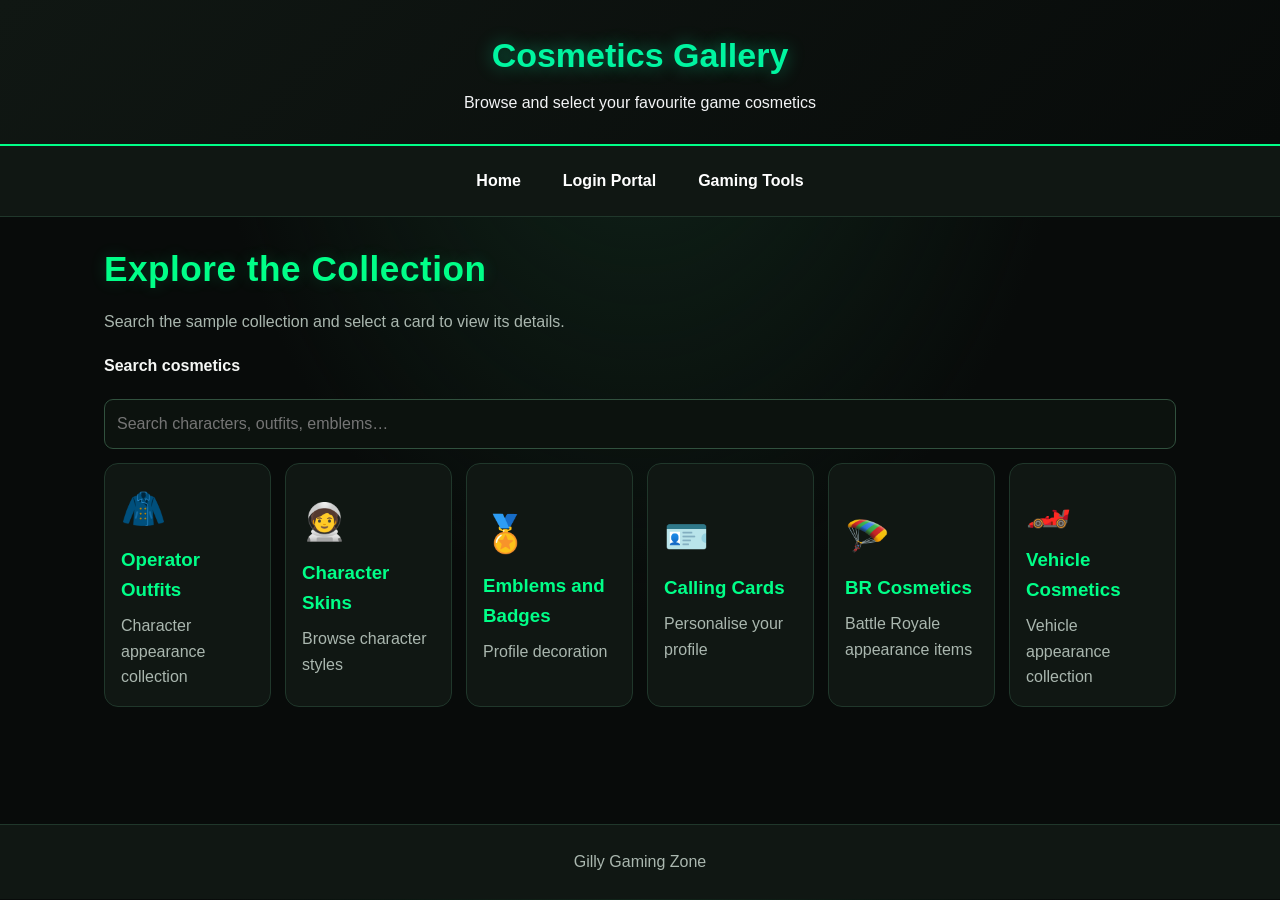
==== cosmetics.html @ faecf57c "Add gaming portal pages" ====
<!DOCTYPE html>
<html lang="en">
<head>
  <meta charset="UTF-8">
  <meta name="viewport" content="width=device-width, initial-scale=1">
  <meta name="theme-color" content="#080b0a">
  <meta name="description" content="Explore a searchable gallery of gaming cosmetics in Gilly Gaming Zone.">
  <title>Cosmetics Gallery | Gilly Gaming Zone</title>
  <link rel="stylesheet" href="style.css">
  <style>
    .gallery-wrap { width: min(100% - 28px, 1100px); margin: 30px auto; }
    .gallery-search { width: 100%; margin: 14px 0; }
    .cosmetic-grid { display: grid; grid-template-columns: repeat(auto-fit, minmax(145px, 1fr)); gap: 14px; }
    .cosmetic-card { background: #101713; border: 1px solid #20372b; border-radius: 14px; padding: 16px; text-align: left; color: #f5f7f5; }
    .cosmetic-card[aria-pressed="true"] { border: 2px solid #00ff88; background: #12251a; }
    .cosmetic-card h3 { color: #00ff88; margin: 8px 0; }
    .cosmetic-icon { font-size: 36px; }
    .cosmetic-details { margin-top: 18px; padding: 18px; border: 1px solid #00ff88; border-radius: 14px; background: #101713; }
    .muted { color: #aab7af; }
  </style>
</head>
<body>
  <header class="site-header">
    <h1>Cosmetics Gallery</h1>
    <p>Browse and select your favourite game cosmetics</p>
  </header>

  <nav>
    <a href="index.html">Home</a>
    <a href="login.html">Login Portal</a>
    <a href="tools.html">Gaming Tools</a>
  </nav>

  <main class="gallery-wrap">
    <section>
      <h2>Explore the Collection</h2>
      <p class="muted">Search the sample collection and select a card to view its details.</p>
      <label for="cosmeticSearch">Search cosmetics</label>
      <input id="cosmeticSearch" class="gallery-search" type="search" placeholder="Search characters, outfits, emblems…">

      <div id="cosmeticGrid" class="cosmetic-grid">
        <button class="cosmetic-card" data-name="operator outfits characters" data-title="Operator Outfits" aria-pressed="false">
          <span class="cosmetic-icon" aria-hidden="true">🧥</span>
          <h3>Operator Outfits</h3>
          <p class="muted">Character appearance collection</p>
        </button>
        <button class="cosmetic-card" data-name="character skins heroes" data-title="Character Skins" aria-pressed="false">
          <span class="cosmetic-icon" aria-hidden="true">🧑‍🚀</span>
          <h3>Character Skins</h3>
          <p class="muted">Browse character styles</p>
        </button>
        <button class="cosmetic-card" data-name="emblems badges profile" data-title="Emblems and Badges" aria-pressed="false">
          <span class="cosmetic-icon" aria-hidden="true">🏅</span>
          <h3>Emblems and Badges</h3>
          <p class="muted">Profile decoration</p>
        </button>
        <button class="cosmetic-card" data-name="calling cards profile backgrounds" data-title="Calling Cards" aria-pressed="false">
          <span class="cosmetic-icon" aria-hidden="true">🪪</span>
          <h3>Calling Cards</h3>
          <p class="muted">Personalise your profile</p>
        </button>
        <button class="cosmetic-card" data-name="parachutes wingsuit battle royale" data-title="BR Cosmetics" aria-pressed="false">
          <span class="cosmetic-icon" aria-hidden="true">🪂</span>
          <h3>BR Cosmetics</h3>
          <p class="muted">Battle Royale appearance items</p>
        </button>
        <button class="cosmetic-card" data-name="vehicle skins vehicle appearance" data-title="Vehicle Cosmetics" aria-pressed="false">
          <span class="cosmetic-icon" aria-hidden="true">🏎️</span>
          <h3>Vehicle Cosmetics</h3>
          <p class="muted">Vehicle appearance collection</p>
        </button>
      </div>

      <p id="emptyMessage" class="muted" hidden>No matching cosmetics found.</p>

      <div id="cosmeticDetails" class="cosmetic-details" aria-live="polite" hidden>
        <h2 id="detailTitle"></h2>
        <p id="detailDescription"></p>
      </div>
    </section>
  </main>

  <footer class="site-footer">Gilly Gaming Zone</footer>

  <script>
    const search = document.getElementById("cosmeticSearch");
    const cards = [...document.querySelectorAll(".cosmetic-card")];
    const emptyMessage = document.getElementById("emptyMessage");
    const details = document.getElementById("cosmeticDetails");
    const detailTitle = document.getElementById("detailTitle");
    const detailDescription = document.getElementById("detailDescription");

    search.addEventListener("input", () => {
      const query = search.value.trim().toLowerCase();
      let visible = 0;
      cards.forEach(card => {
        const matches = (card.dataset.name + " " + card.dataset.title).toLowerCase().includes(query);
        card.hidden = !matches;
        if (matches) visible++;
      });
      emptyMessage.hidden = visible > 0;
    });

    cards.forEach(card => {
      card.addEventListener("click", () => {
        cards.forEach(item => item.setAttribute("aria-pressed", "false"));
        card.setAttribute("aria-pressed", "true");
        detailTitle.textContent = card.dataset.title;
        detailDescription.textContent =
          "This is a sample gallery category. Specific item images and verified collection details can be added later.";
        details.hidden = false;
      });
    });
  </script>
</body>
</html>
---- style.css ----
* {
    margin: 0;
    padding: 0;
    box-sizing: border-box;
}

html {
    scroll-behavior: smooth;
}

body {
    background: #080b0a;
    color: #f5f5f5;
    font-family: Arial, sans-serif;
    line-height: 1.6;
}

.site-header {
    background: #101713;
    padding: 25px 12px;
    text-align: center;
    border-bottom: 2px solid #00ff88;
}

.site-header h1 {
    color: #00ff88;
    font-size: clamp(23px, 5vw, 34px);
    text-shadow: 0 0 12px #00ff8866;
}

.site-header p {
    color: #ccc;
    margin-top: 8px;
}

nav {
    display: flex;
    justify-content: center;
    flex-wrap: wrap;
    gap: 22px;
    padding: 14px 8px;
    background: #101713;
    position: sticky;
    top: 0;
    z-index: 10;
}

nav a {
    color: white;
    text-decoration: none;
    font-weight: bold;
}

nav a:hover {
    color: #00ff88;
}

main {
    width: min(100% - 28px, 1000px);
    margin: auto;
}

section {
    margin: 38px 0;
    scroll-margin-top: 75px;
}

section > h2 {
    color: #00ff88;
    font-size: clamp(23px, 5vw, 32px);
    margin-bottom: 20px;
}

.hero {
    position: relative;
    overflow: hidden;
    min-height: 320px;
    display: flex;
    align-items: center;
    border: 1px solid #17623f;
    border-radius: 16px;
    background: #10251a;
}

.hero-image {
    position: absolute;
    inset: 0;
    width: 100%;
    height: 100%;
    object-fit: cover;
    opacity: 0.3;
}

.hero-content {
    position: relative;
    padding: 28px;
    max-width: 650px;
}

.eyebrow {
    color: #00ff88;
    font-weight: bold;
    letter-spacing: 2px;
}

.hero h2 {
    font-size: clamp(30px, 7vw, 48px);
    color: #00ff88;
    line-height: 1.2;
    margin: 12px 0;
}

.hero-content > p:not(.eyebrow) {
    margin-bottom: 22px;
}

.button {
    display: inline-block;
    border: none;
    background: #00ff88;
    color: #07130c;
    padding: 12px 18px;
    margin-top: 12px;
    border-radius: 8px;
    font-weight: bold;
    font-size: 15px;
    text-decoration: none;
    cursor: pointer;
}

.button:hover {
    background: white;
}

.game-grid,
.guide-grid {
    display: grid;
    grid-template-columns: repeat(2, minmax(0, 1fr));
    gap: 18px;
}

.game,
.guide,
.tool-card {
    background: #101713;
    border: 1px solid #254c37;
    border-radius: 14px;
    overflow: hidden;
}

.game img {
    display: block;
    width: 100%;
    height: 160px;
    object-fit: cover;
}

.game-content,
.guide {
    padding: 18px;
}

.game h3,
.guide h3 {
    color: #00ff88;
    margin-bottom: 10px;
}

.game p,
.guide p {
    color: #ddd;
}

.tool-card {
    padding: 22px;
}

.tool-card > p {
    margin-bottom: 14px;
}

label {
    display: block;
    margin-top: 18px;
    margin-bottom: 7px;
    font-weight: bold;
}

select {
    width: 100%;
    padding: 13px;
    border-radius: 8px;
    border: 1px solid #347653;
    background: #080b0a;
    color: white;
    font-size: 16px;
}

.result {
    background: #09140e;
    border-left: 4px solid #00ff88;
    padding: 16px;
    margin-top: 20px;
    border-radius: 6px;
    overflow-wrap: anywhere;
}

.result h3 {
    color: #00ff88;
    margin-bottom: 10px;
}

.result ul {
    padding-left: 20px;
    margin-top: 8px;
}

.result li {
    margin-bottom: 7px;
}

.note {
    color: #aaa;
    font-size: 13px;
    margin-top: 16px;
}

#about {
    background: #101713;
    border-radius: 12px;
    padding: 22px;
}

footer {
    margin-top: 45px;
    padding: 25px 12px;
    text-align: center;
    background: #101713;
    border-top: 2px solid #00ff88;
    color: #bbb;
}

@media (max-width: 520px) {
    .game-grid,
    .guide-grid {
        grid-template-columns: 1fr;
    }

    .hero {
        min-height: 290px;
    }

    .hero-content {
        padding: 20px;
    }

    nav {
        gap: 16px;
    }

    .game img {
        height: 190px;
    }
}

/* Gilly Gaming Zone upgrades */
.main-nav {
    display: flex;
    flex-wrap: wrap;
    justify-content: center;
    align-items: center;
    gap: 12px;
    padding: 16px;
}

.main-nav a {
    text-decoration: none;
}

#userPanel {
    max-width: 600px;
    margin: 16px auto;
}

#userPanel input {
    display: block;
    width: 100%;
    box-sizing: border-box;
    margin: 10px 0;
    padding: 12px;
    border-radius: 8px;
}

.official-links {
    display: flex;
    flex-wrap: wrap;
    gap: 12px;
    margin-top: 16px;
}

.note {
    opacity: 0.8;
    font-size: 0.9rem;
}

body {
    background-image:
        linear-gradient(rgba(5, 10, 12, 0.88), rgba(5, 10, 12, 0.96)),
        url("https://images.unsplash.com/photo-1542751371-adc38448a05e?auto=format&fit=crop&w=1600&q=85");
    background-position: center;
    background-size: cover;
    background-attachment: fixed;
}


/* Mobile layout fixes */
.main-nav {
    display: flex;
    flex-direction: row;
    flex-wrap: wrap;
    align-items: center;
    justify-content: center;
    gap: 8px;
    padding: 12px;
}

.main-nav a {
    display: inline-block;
    padding: 8px;
    font-size: 14px;
    white-space: nowrap;
}

.main-nav .button {
    width: auto;
    min-width: 0;
    padding: 10px 14px;
    font-size: 14px;
}

.hero {
    display: flex;
    flex-direction: column;
    align-items: stretch;
    gap: 20px;
    padding: 20px;
}

.hero-content {
    width: 100%;
    min-width: 0;
    box-sizing: border-box;
}

.hero h2 {
    font-size: clamp(1.8rem, 8vw, 3rem);
    overflow-wrap: anywhere;
}

#userPanel {
    width: calc(100% - 32px);
    max-width: 480px;
    margin: 16px auto;
    box-sizing: border-box;
}

#userPanel .button {
    width: auto;
}


/* Premium black gradient header */
.site-header {
    background: linear-gradient(
        110deg,
        #030406 0%,
        #101020 42%,
        #001f19 72%,
        #030406 100%
    );
    border-bottom: 3px solid #00f5a0;
    text-align: center;
    padding: 28px 16px;
}

.site-header h1 {
    color: #00f5a0;
    text-shadow: 0 0 18px rgba(0, 245, 160, 0.45);
    overflow-wrap: anywhere;
}

.site-header p {
    color: #f3f4f6;
}

.main-nav {
    background: linear-gradient(90deg, #050608, #171126, #061a18, #050608);
    border-bottom: 1px solid #00f5a0;
}

@media (max-width: 480px) {
    .site-header {
        padding: 20px 12px;
    }

    .site-header h1 {
        font-size: 1.65rem;
    }

    .main-nav {
        gap: 4px;
        padding: 10px 6px;
    }

    .main-nav a {
        font-size: 12px;
        padding: 6px;
    }
}


/* Fix mobile account form touch interaction */
#userPanel {
  position: relative;
  z-index: 20;
  pointer-events: auto;
}

#authForms,
#authForms label,
#authForms input,
#signedInPanel,
#signedInPanel button {
  position: relative;
  z-index: 21;
  pointer-events: auto;
}

#authForms input {
  display: block;
  width: 100%;
  min-height: 48px;
  touch-action: manipulation;
  user-select: text;
  -webkit-user-select: text;
}

/* Gilly Gaming Zone: cinematic neon theme */
body {
  background: #050806;
  color: #f4fff8;
}

.main-nav {
  position: absolute;
  top: 12px;
  left: 12px;
  right: 12px;
  z-index: 30;
  display: flex;
  flex-wrap: wrap;
  align-items: center;
  justify-content: center;
  gap: 10px;
  padding: 12px;
  background: rgba(4, 10, 7, 0.94);
  border: 1px solid #00ff88;
  border-radius: 14px;
  box-shadow: 0 0 18px rgba(0, 255, 136, 0.12);
}

.main-nav a {
  color: #e8fff1;
  text-decoration: none;
  font-size: 0.88rem;
  font-weight: 700;
}

.main-nav a:hover,
.main-nav a:focus-visible {
  color: #00ff88;
}

.main-nav #addUserBtn {
  background: #00ff88;
  color: #04140b;
  border: 1px solid #00ff88;
  border-radius: 10px;
  padding: 10px 16px;
  font-weight: 800;
}

.hero {
  position: relative;
  isolation: isolate;
  min-height: 76vh;
  padding: 90px 0 30px;
  overflow: hidden;
  background:
    radial-gradient(ellipse at 75% 35%, #123b29 0%, transparent 50%),
    linear-gradient(145deg, #050806, #0b1911 65%, #020403);
  border: 1px solid #00ff88;
  border-radius: 0 0 22px 22px;
}

.hero-image {
  z-index: -1;
  opacity: 0.38;
  object-position: center;
  filter: contrast(1.15) saturate(1.15);
}

.hero-content {
  position: relative;
  z-index: 2;
  width: 100%;
  max-width: 760px;
  padding: 28px 22px;
  margin: 0 auto;
}

.hero h2 {
  max-width: 650px;
  font-size: clamp(2.5rem, 10vw, 4.8rem);
  line-height: 1.02;
  letter-spacing: -1.5px;
  color: #f4fff8;
  text-shadow: 0 0 22px rgba(0, 255, 136, 0.22);
}

.hero .eyebrow {
  color: #00ff88;
  font-size: 0.8rem;
  letter-spacing: 2px;
}

.button {
  border-radius: 10px;
  font-weight: 800;
  transition: transform 0.18s ease, box-shadow 0.18s ease;
}

.button:active {
  transform: scale(0.98);
}

section[id] {
  scroll-margin-top: 20px;
}

#games,
#codm,
#loadouts,
#about,
#links {
  padding: 28px 16px;
}

.game,
.tool-card,
.result {
  background: linear-gradient(145deg, #101a14, #080c09);
  border: 1px solid #24553a;
  border-radius: 16px;
  box-shadow: 0 8px 24px rgba(0, 0, 0, 0.22);
}

section h2 {
  color: #00ff88;
  font-size: clamp(1.5rem, 6vw, 2.2rem);
  line-height: 1.15;
}

#userPanel {
  width: calc(100% - 24px);
  max-width: 600px;
  margin: 16px auto;
  border-color: #00ff88;
  background: rgba(5, 12, 8, 0.97);
}

@media (max-width: 600px) {
  .main-nav {
    gap: 8px;
    padding: 10px 8px;
  }

  .main-nav a {
    font-size: 0.78rem;
  }

  .hero {
    min-height: 72vh;
  }

  .hero-content {
    padding: 30px 18px;
  }

  .hero h2 {
    font-size: clamp(2.35rem, 11vw, 3.5rem);
  }

  .game img {
    width: 100%;
    object-fit: cover;
  }
}
/* Mobile navigation and hero refinement */
@media (max-width: 600px) {
  .main-nav {
    position: relative;
    top: auto;
    left: auto;
    right: auto;
    margin: 12px;
    width: auto;
    display: flex;
    flex-direction: row;
    flex-wrap: wrap;
    justify-content: center;
    gap: 12px 16px;
    padding: 14px 10px;
  }

  .hero {
    padding-top: 18px;
    min-height: auto;
  }

  .hero-content {
    padding: 24px 18px 32px;
  }

  .hero-image {
    max-height: 260px;
    object-fit: cover;
  }

  .game img {
    max-height: 230px;
    object-fit: cover;
  }
}

/* Final mobile navigation fix */
@media (max-width: 600px) {
  .main-nav {
    position: relative;
    top: auto;
    left: auto;
    right: auto;
    width: auto;
    margin: 10px;
    padding: 10px 8px;
    display: flex;
    flex-flow: row wrap;
    align-items: center;
    justify-content: center;
    gap: 8px 14px;
    border-radius: 12px;
  }

  .main-nav a {
    display: inline-block;
    padding: 5px 0;
    font-size: 0.82rem;
    line-height: 1.2;
    white-space: nowrap;
  }

  .main-nav #addUserBtn {
    min-height: 40px;
    padding: 8px 12px;
    font-size: 0.88rem;
    white-space: nowrap;
  }

  .hero {
    padding-top: 12px;
  }
}
@media (max-width: 600px) {
  .main-nav {
    gap: 8px 12px;
    padding: 10px 8px;
    margin: 8px;
  }

  .main-nav a {
    font-size: 0.78rem;
  }

  .main-nav #addUserBtn {
    min-height: 36px;
    padding: 7px 10px;
  }

  .hero-content {
    padding-top: 18px;
  }
}

/* Predictable two-row mobile navigation */
@media (max-width: 600px) {
  .main-nav {
    display: grid;
    grid-template-columns: repeat(4, minmax(0, 1fr));
    align-items: center;
    justify-items: center;
    gap: 10px 4px;
    padding: 12px 6px;
  }

  .main-nav a {
    font-size: clamp(0.68rem, 2.7vw, 0.82rem);
    text-align: center;
    white-space: nowrap;
  }

  .main-nav a[href="#links"] {
    grid-column: 1 / span 2;
  }

  .main-nav #addUserBtn {
    grid-column: 3 / span 2;
    justify-self: center;
    min-height: 38px;
    padding: 8px 12px;
  }
}

/* Reduce excess space above the hero panel on mobile */
@media (max-width: 600px) {
  .hero {
    margin-top: 0;
  }

  .hero-content {
    padding-top: 16px;
  }
}

/* CODM sensitivity calculator — mobile UI */
#codm .tool-card {
  width: 100%;
  max-width: 720px;
  margin: 18px auto;
  padding: 22px 18px;
  background: linear-gradient(145deg, #101b14, #070b08);
  border: 1px solid #00ff88;
  border-radius: 18px;
  box-shadow: 0 0 22px rgba(0, 255, 136, 0.08);
}

#codm .tool-card > p:first-child {
  color: #d9e9df;
  line-height: 1.65;
}

#codm label {
  display: block;
  margin: 20px 0 8px;
  color: #00ff88;
  font-weight: 800;
}

#codm select {
  display: block;
  width: 100%;
  min-height: 50px;
  padding: 12px;
  color: #f4fff8;
  background: #0a110d;
  border: 1px solid #367d54;
  border-radius: 10px;
  font-size: 1rem;
}

#codm select:focus-visible {
  outline: 2px solid #00ff88;
  outline-offset: 2px;
}

#codm #calculateBtn {
  display: block;
  width: 100%;
  min-height: 52px;
  margin-top: 24px;
  background: #00ff88;
  color: #04140b;
  border: 0;
  border-radius: 10px;
  font-size: 1rem;
  font-weight: 900;
}

#codm #sensitivityResult {
  margin-top: 20px;
  padding: 18px;
  color: #effff4;
  background: #060a07;
  border: 1px solid #24553a;
  border-radius: 12px;
  overflow-wrap: anywhere;
}

#codm #sensitivityResult h3 {
  color: #00ff88;
  margin-top: 0;
}

#codm #sensitivityResult ul {
  padding-left: 22px;
  line-height: 1.9;
}

#codm .note {
  color: #b8cabe;
  font-size: 0.9rem;
  line-height: 1.6;
}

@media (max-width: 600px) {
  #codm .tool-card {
    padding: 18px 14px;
  }

  #codm label {
    margin-top: 17px;
  }
}

/* Compact CODM sensitivity results on mobile */
#codm #sensitivityResult {
  padding: 16px;
  margin-top: 16px;
}

#codm #sensitivityResult h3 {
  font-size: 1.35rem;
  line-height: 1.3;
  margin-bottom: 12px;
}

#codm #sensitivityResult p {
  margin: 10px 0;
  line-height: 1.5;
}

#codm #sensitivityResult ul {
  padding-left: 24px;
  margin: 12px 0;
}

#codm #sensitivityResult li {
  margin: 8px 0;
  overflow-wrap: anywhere;
}

#codm .note {
  font-size: 0.85rem;
  line-height: 1.5;
}

@media (max-width: 600px) {
  #codm #sensitivityResult {
    padding: 14px;
  }

  #codm #sensitivityResult h3 {
    font-size: 1.2rem;
  }
}

/* ===== GILLY GAMING ZONE: PORTAL REDESIGN ===== */

:root {
  --gaming-bg: #080b0a;
  --gaming-panel: #101713;
  --gaming-green: #00ff88;
  --gaming-border: #20372b;
  --gaming-muted: #aab7af;
}

body {
  background:
    radial-gradient(ellipse at top, #10251a 0%, transparent 48%),
    var(--gaming-bg);
  color: #f5f7f5;
}

button,
input,
select,
textarea {
  font: inherit;
}

button,
.button,
.portal-button {
  cursor: pointer;
  transition: transform 0.2s ease, box-shadow 0.2s ease;
}

button:hover,
.button:hover,
.portal-button:hover {
  transform: translateY(-2px);
}

a:focus-visible,
button:focus-visible,
input:focus-visible,
select:focus-visible {
  outline: 2px solid var(--gaming-green);
  outline-offset: 3px;
}

main {
  padding: 0 14px 40px;
}

.site-header {
  background: linear-gradient(135deg, #101713, #080b0a);
  border-bottom: 2px solid var(--gaming-green);
}

nav {
  backdrop-filter: blur(14px);
  border-bottom: 1px solid #20372b;
}

nav a {
  padding: 8px 10px;
  border-radius: 8px;
  transition: background 0.2s ease, color 0.2s ease;
}

nav a:hover {
  background: #173124;
}

.hero {
  border-radius: 18px;
  background:
    radial-gradient(circle at 80% 20%, #12482d 0%, transparent 40%),
    linear-gradient(135deg, #111b15, #080b0a);
  box-shadow: 0 12px 36px #0008;
}

section {
  margin: 32px auto;
}

section > h2 {
  letter-spacing: 0.5px;
  text-shadow: 0 0 16px #00ff8830;
}

.card,
.portal-card,
.gallery-card,
.tool-card {
  background: linear-gradient(145deg, #131b16, #0b100d);
  border: 1px solid var(--gaming-border);
  border-radius: 16px;
  padding: 18px;
  box-shadow: 0 8px 24px #0004;
  transition: border-color 0.2s ease, transform 0.2s ease;
}

.card:hover,
.portal-card:hover,
.gallery-card:hover,
.tool-card:hover {
  border-color: var(--gaming-green);
  transform: translateY(-3px);
}

.portal-grid,
.gallery-grid,
.tools-grid {
  display: grid;
  grid-template-columns: repeat(2, minmax(0, 1fr));
  gap: 16px;
}

.portal-card h3,
.gallery-card h3,
.tool-card h3 {
  color: var(--gaming-green);
  margin-top: 0;
}

.portal-card p,
.gallery-card p,
.tool-card p {
  color: var(--gaming-muted);
}

.portal-button {
  display: inline-block;
  padding: 10px 16px;
  border: 1px solid var(--gaming-green);
  border-radius: 10px;
  color: var(--gaming-green);
  text-decoration: none;
  font-weight: 700;
}

input,
select,
textarea {
  max-width: 100%;
  background: #0c120e;
  color: #f5f7f5;
  border: 1px solid #31513e;
  border-radius: 9px;
  padding: 11px 12px;
}

button {
  border-radius: 9px;
}

img {
  max-width: 100%;
}

.gallery-search {
  width: 100%;
  margin: 12px 0 20px;
}

.gallery-card img {
  width: 100%;
  display: block;
  object-fit: cover;
  border-radius: 10px;
}

.site-footer {
  padding: 24px 14px;
  color: var(--gaming-muted);
  text-align: center;
  border-top: 1px solid var(--gaming-border);
}

@media (max-width: 600px) {
  nav {
    gap: 8px;
    padding: 10px 6px;
  }

  nav a {
    font-size: 13px;
    padding: 8px;
  }

  main {
    padding: 0 12px 28px;
  }

  .portal-grid,
  .gallery-grid,
  .tools-grid {
    grid-template-columns: 1fr;
  }

  .card,
  .portal-card,
  .gallery-card,
  .tool-card {
    padding: 14px;
  }

  .hero {
    min-height: 280px;
  }
}

@media (prefers-reduced-motion: reduce) {
  *,
  *::before,
  *::after {
    scroll-behavior: auto !important;
    transition: none !important;
    animation: none !important;
  }
}

/* ===== END PORTAL REDESIGN ===== */
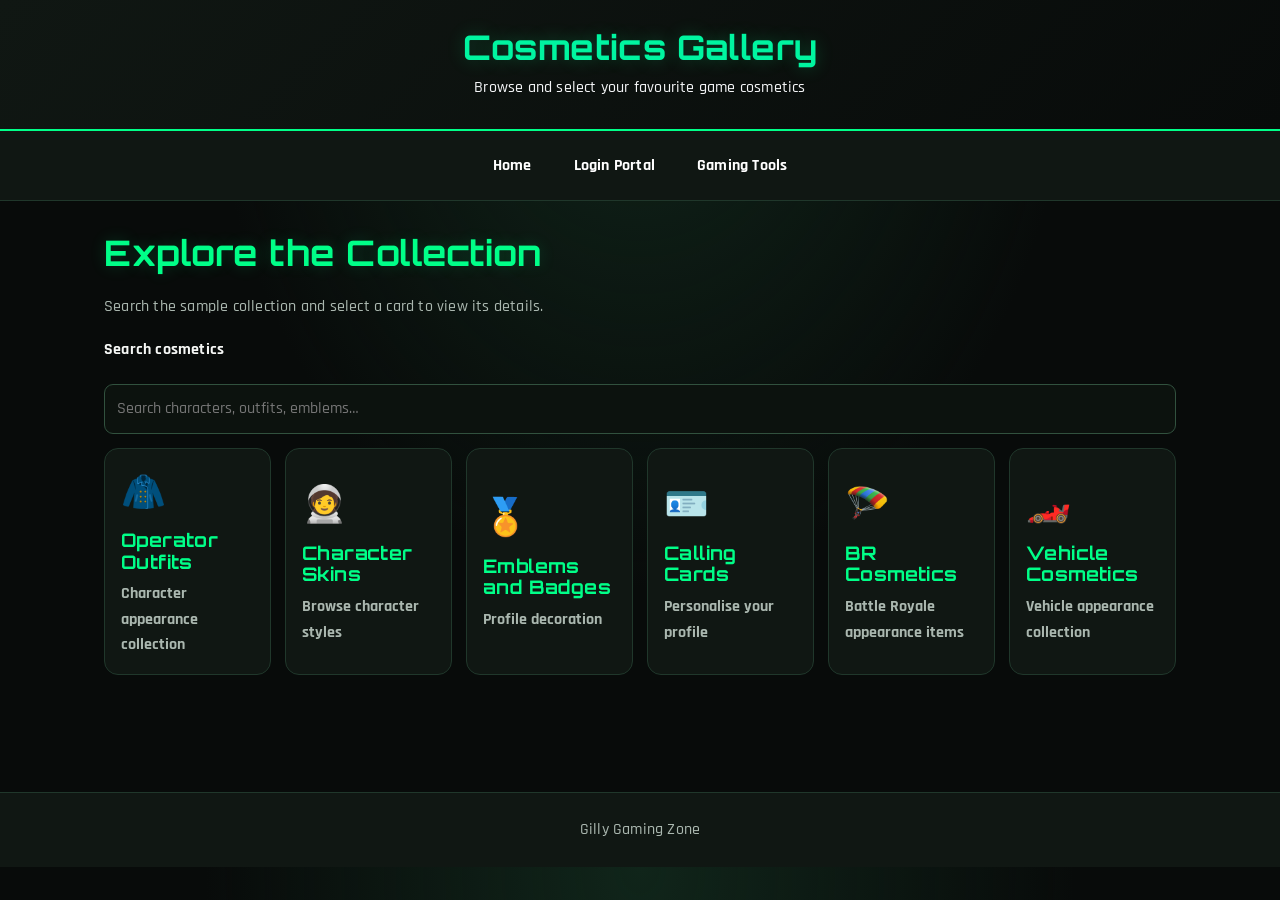
==== commit c1a51ac6: "Polish typography and gallery animations" ====
--- a/cosmetics.html
+++ b/cosmetics.html
@@ -18,6 +18,9 @@
     .cosmetic-details { margin-top: 18px; padding: 18px; border: 1px solid #00ff88; border-radius: 14px; background: #101713; }
     .muted { color: #aab7af; }
   </style>
+<link rel="preconnect" href="https://fonts.googleapis.com">
+<link rel="preconnect" href="https://fonts.gstatic.com" crossorigin>
+<link href="https://fonts.googleapis.com/css2?family=Orbitron:wght@500;600;700;800&family=Rajdhani:wght@400;500;600;700&display=swap" rel="stylesheet">
 </head>
 <body>
   <header class="site-header">
--- a/style.css
+++ b/style.css
@@ -1092,3 +1092,440 @@
 }
 
 /* ===== END PORTAL REDESIGN ===== */
+
+/* Mobile layout improvements */
+.main-nav {
+  display: flex;
+  flex-wrap: wrap;
+  justify-content: center;
+  align-items: center;
+  gap: 8px;
+  padding: 14px;
+  width: 100%;
+  box-sizing: border-box;
+}
+
+.main-nav a,
+.main-nav button {
+  display: inline-flex;
+  align-items: center;
+  justify-content: center;
+  box-sizing: border-box;
+  max-width: 100%;
+  min-height: 44px;
+  padding: 10px 12px;
+  text-align: center;
+  white-space: normal;
+  overflow-wrap: anywhere;
+  margin: 0;
+}
+
+#userPanel,
+.login-card {
+  box-sizing: border-box;
+  width: 100%;
+  max-width: 100%;
+  min-width: 0;
+  padding: clamp(16px, 4vw, 28px);
+}
+
+#userPanel h1,
+#userPanel h2,
+.login-card h1,
+.login-card h2 {
+  font-size: clamp(1.5rem, 6vw, 2.4rem);
+  line-height: 1.2;
+  overflow-wrap: anywhere;
+}
+
+#userPanel input,
+#userPanel select,
+#userPanel textarea,
+.login-card input,
+.login-card select,
+.login-card textarea {
+  box-sizing: border-box;
+  width: 100%;
+  max-width: 100%;
+  min-width: 0;
+  font-size: 16px;
+}
+
+@media (max-width: 600px) {
+  .main-nav {
+    gap: 6px;
+    padding: 12px;
+  }
+
+  .main-nav a,
+  .main-nav button {
+    flex: 1 1 130px;
+  }
+}
+
+/* Corrected navigation for narrow screens */
+nav.main-nav {
+  display: flex !important;
+  flex-flow: row wrap !important;
+  justify-content: center !important;
+  align-items: center !important;
+  gap: 8px !important;
+  width: 100% !important;
+  box-sizing: border-box !important;
+  padding: 14px !important;
+}
+
+nav.main-nav a,
+nav.main-nav button {
+  flex: 0 1 auto !important;
+  width: auto !important;
+  min-width: 0 !important;
+  max-width: 100% !important;
+  margin: 0 !important;
+  padding: 10px 12px !important;
+  white-space: nowrap !important;
+  overflow-wrap: normal !important;
+  word-break: normal !important;
+  font-size: 14px !important;
+  line-height: 1.3 !important;
+}
+
+nav.main-nav button {
+  min-height: 44px !important;
+}
+
+@media (max-width: 600px) {
+  nav.main-nav a,
+  nav.main-nav button {
+    white-space: normal !important;
+    overflow-wrap: break-word !important;
+    text-align: center !important;
+    max-width: 100% !important;
+  }
+
+  nav.main-nav button {
+    flex: 0 1 auto !important;
+  }
+}
+
+/* Compact gaming navigation */
+nav.main-nav {
+  display: flex !important;
+  flex-flow: row wrap !important;
+  justify-content: center !important;
+  align-items: center !important;
+  gap: 6px 10px !important;
+  padding: 12px !important;
+  margin-bottom: 18px !important;
+}
+
+nav.main-nav a {
+  display: inline-block !important;
+  flex: 0 1 auto !important;
+  width: auto !important;
+  padding: 9px 10px !important;
+  margin: 0 !important;
+  font-size: 14px !important;
+  line-height: 1.3 !important;
+  white-space: nowrap !important;
+}
+
+nav.main-nav button {
+  flex: 0 0 auto !important;
+  width: auto !important;
+  min-width: 0 !important;
+  padding: 12px 18px !important;
+  margin: 0 !important;
+  font-size: 16px !important;
+}
+
+@media (max-width: 600px) {
+  .hero {
+    padding: 24px 16px !important;
+  }
+
+  .hero h1 {
+    font-size: clamp(2.2rem, 10vw, 3.5rem) !important;
+    line-height: 1.05 !important;
+    overflow-wrap: normal !important;
+  }
+
+  .hero p {
+    font-size: 18px !important;
+    line-height: 1.5 !important;
+  }
+}
+
+
+/* === FUTURISTIC TYPOGRAPHY === */
+body {
+  font-family: 'Rajdhani', 'Segoe UI', sans-serif;
+  font-weight: 500;
+  letter-spacing: 0.2px;
+}
+
+h1, h2, h3, .site-header h1 {
+  font-family: 'Orbitron', 'Rajdhani', sans-serif;
+  font-weight: 700;
+  letter-spacing: 0.4px;
+}
+
+button, .button, nav.main-nav a {
+  font-family: 'Rajdhani', 'Segoe UI', sans-serif;
+  font-weight: 700;
+}
+
+/* === SUBTLE MOTION === */
+@keyframes ggFadeUp {
+  from { opacity: 0; transform: translateY(18px); }
+  to { opacity: 1; transform: translateY(0); }
+}
+
+@keyframes ggGlow {
+  0%, 100% { box-shadow: 0 0 8px rgba(0, 255, 136, 0.12); }
+  50% { box-shadow: 0 0 22px rgba(0, 255, 136, 0.28); }
+}
+
+.site-header h1 {
+  animation: ggFadeUp 0.8s ease-out both;
+}
+
+.hero h1 {
+  animation: ggFadeUp 0.75s ease-out both;
+}
+
+.hero p {
+  animation: ggFadeUp 1s ease-out both;
+}
+
+.tool-card, .game-card, .gallery-card {
+  transition: transform 220ms ease, border-color 220ms ease,
+              box-shadow 220ms ease;
+}
+
+.tool-card:hover, .game-card:hover, .gallery-card:hover {
+  transform: translateY(-5px);
+  border-color: #00ff88;
+  box-shadow: 0 10px 28px rgba(0, 255, 136, 0.15);
+}
+
+.button:hover, button:hover {
+  filter: brightness(1.08);
+  transition: filter 180ms ease, transform 180ms ease;
+}
+
+.site-header h1 {
+  text-shadow: 0 0 18px rgba(0, 255, 136, 0.24);
+}
+
+/* === GAMING PHOTO GALLERY === */
+.gaming-gallery {
+  width: min(1100px, 100%);
+  box-sizing: border-box;
+  margin: 38px auto;
+  padding: clamp(18px, 4vw, 32px);
+}
+
+.gallery-heading {
+  text-align: center;
+  margin-bottom: 24px;
+}
+
+.gallery-heading h2 {
+  font-size: clamp(1.35rem, 5vw, 2.3rem);
+  line-height: 1.25;
+  overflow-wrap: anywhere;
+}
+
+.gallery-heading p {
+  line-height: 1.5;
+}
+
+.eyebrow {
+  color: #00ff88;
+  font-weight: 700;
+  letter-spacing: 2px;
+  text-transform: uppercase;
+}
+
+.gallery-grid {
+  display: grid;
+  grid-template-columns: repeat(3, minmax(0, 1fr));
+  gap: 18px;
+}
+
+.gallery-card {
+  min-width: 0;
+  overflow: hidden;
+  border: 1px solid rgba(0, 255, 136, 0.35);
+  border-radius: 16px;
+  background: #07100c;
+}
+
+.gallery-card img {
+  display: block;
+  width: 100%;
+  height: 210px;
+  object-fit: cover;
+  background: #101713;
+  transition: transform 350ms ease;
+}
+
+.gallery-card:hover img {
+  transform: scale(1.045);
+}
+
+.gallery-caption {
+  padding: 14px 16px 18px;
+}
+
+.gallery-caption h3 {
+  color: #00ff88;
+  font-size: 1.05rem;
+  line-height: 1.35;
+}
+
+.gallery-caption p {
+  margin-bottom: 0;
+  line-height: 1.45;
+}
+
+@media (max-width: 700px) {
+  .gallery-grid {
+    grid-template-columns: minmax(0, 1fr);
+  }
+
+  .gallery-card img {
+    height: 220px;
+  }
+}
+
+@media (prefers-reduced-motion: reduce) {
+  *, *::before, *::after {
+    animation-duration: 0.01ms !important;
+    animation-iteration-count: 1 !important;
+    scroll-behavior: auto !important;
+    transition-duration: 0.01ms !important;
+  }
+}
+
+
+/* === GILLY GAMING ZONE: VISUAL POLISH === */
+
+/* Cleaner, responsive typography */
+body {
+  text-rendering: optimizeLegibility;
+  -webkit-font-smoothing: antialiased;
+}
+
+h1, h2, h3 {
+  overflow-wrap: anywhere;
+  line-height: 1.15;
+}
+
+.hero h1 {
+  font-size: clamp(2.3rem, 8vw, 4.8rem);
+  letter-spacing: -0.035em;
+}
+
+.hero p,
+.gallery-caption p {
+  line-height: 1.7;
+}
+
+/* Richer gallery pictures */
+.gallery-card {
+  position: relative;
+  isolation: isolate;
+  box-shadow: 0 8px 24px rgba(0, 0, 0, 0.22);
+  transition:
+    transform 280ms ease,
+    border-color 280ms ease,
+    box-shadow 280ms ease;
+}
+
+.gallery-card img {
+  filter: saturate(1.08) contrast(1.03);
+  transition:
+    transform 450ms ease,
+    filter 450ms ease;
+}
+
+.gallery-card:hover,
+.gallery-card:focus-within {
+  transform: translateY(-5px);
+  border-color: #00ff88;
+  box-shadow: 0 12px 30px rgba(0, 255, 136, 0.14);
+}
+
+.gallery-card:hover img,
+.gallery-card:focus-within img {
+  transform: scale(1.04);
+  filter: saturate(1.2) contrast(1.06);
+}
+
+/* Smooth entrance for content cards */
+.tool-card,
+.game-card,
+.gallery-card {
+  animation: ggCardEnter 650ms ease both;
+}
+
+@keyframes ggCardEnter {
+  from {
+    opacity: 0;
+    transform: translateY(14px);
+  }
+  to {
+    opacity: 1;
+    transform: translateY(0);
+  }
+}
+
+/* Comfortable reading and touch spacing on phones */
+.gallery-caption {
+  padding: 16px;
+}
+
+.gallery-caption h3 {
+  margin-top: 0;
+  overflow-wrap: anywhere;
+}
+
+.gallery-caption p {
+  font-size: 0.98rem;
+}
+
+button,
+.button {
+  -webkit-tap-highlight-color: transparent;
+}
+
+@media (max-width: 700px) {
+  .gallery-card img {
+    height: 220px;
+  }
+
+  .gallery-caption {
+    padding: 14px;
+  }
+
+  .hero p {
+    font-size: 1.05rem;
+  }
+}
+
+/* Keep animations gentle for users who prefer less motion */
+@media (prefers-reduced-motion: reduce) {
+  .tool-card,
+  .game-card,
+  .gallery-card {
+    animation: none !important;
+  }
+
+  .gallery-card,
+  .gallery-card img {
+    transition: none !important;
+  }
+}
+
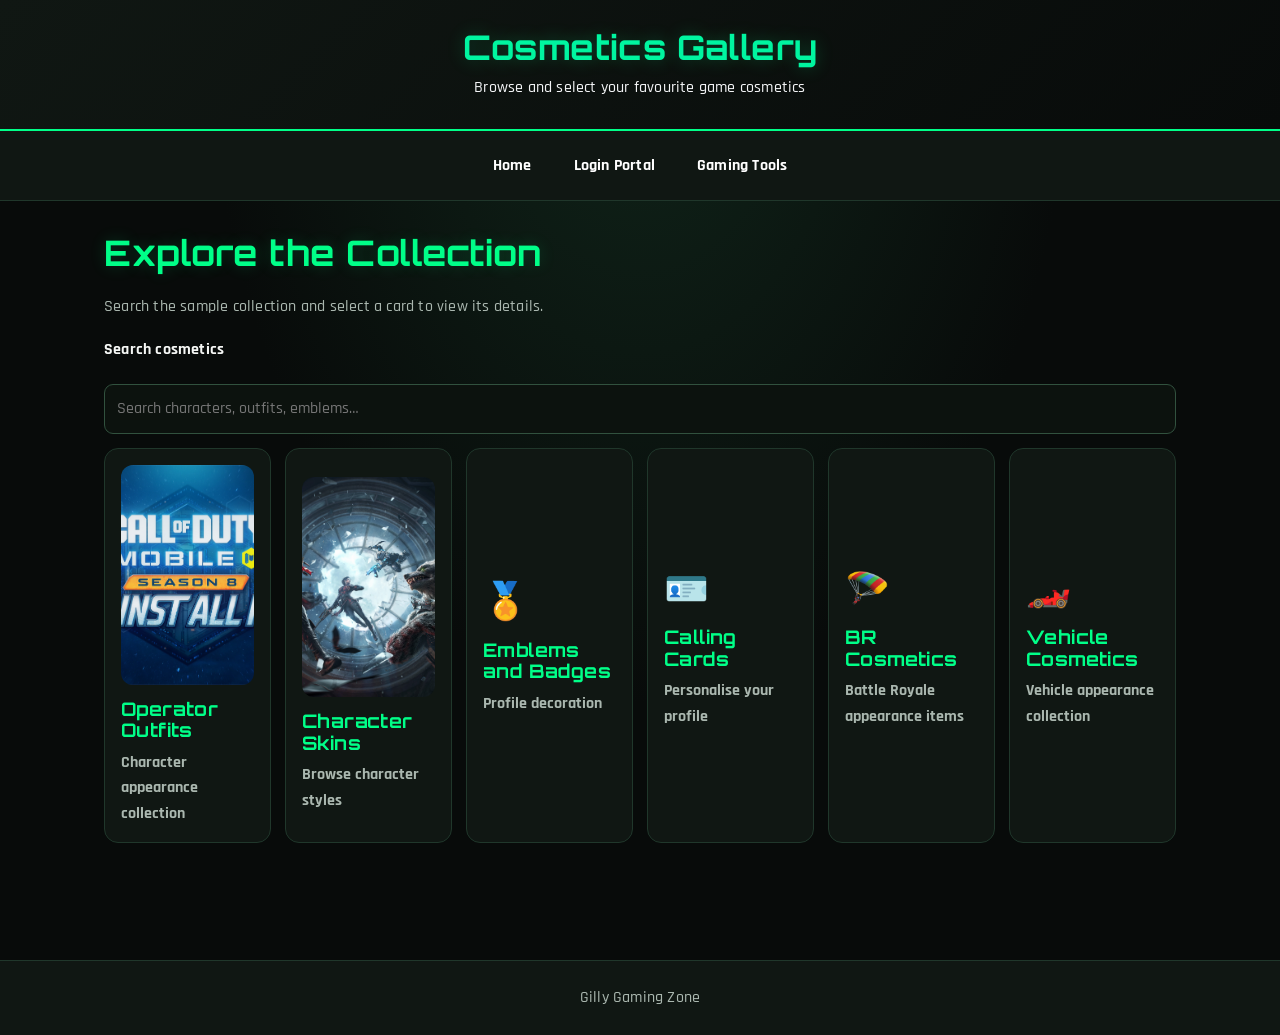
==== commit d89b619e: "Add CODM character images to cosmetics" ====
--- a/cosmetics.html
+++ b/cosmetics.html
@@ -43,16 +43,18 @@
 
       <div id="cosmeticGrid" class="cosmetic-grid">
         <button class="cosmetic-card" data-name="operator outfits characters" data-title="Operator Outfits" aria-pressed="false">
-          <span class="cosmetic-icon" aria-hidden="true">🧥</span>
-          <h3>Operator Outfits</h3>
-          <p class="muted">Character appearance collection</p>
-        </button>
-        <button class="cosmetic-card" data-name="character skins heroes" data-title="Character Skins" aria-pressed="false">
-          <span class="cosmetic-icon" aria-hidden="true">🧑‍🚀</span>
-          <h3>Character Skins</h3>
-          <p class="muted">Browse character styles</p>
-        </button>
-        <button class="cosmetic-card" data-name="emblems badges profile" data-title="Emblems and Badges" aria-pressed="false">
+    <img class="cosmetic-card-image" src="images/operator-outfits.jpg" alt="Operator outfit cosmetics" loading="lazy">
+    <h3>Operator Outfits</h3>
+    <p class="muted">Character appearance collection</p>
+  </button>
+
+  <button class="cosmetic-card" data-name="character skins heroes" data-title="Character Skins" aria-pressed="false">
+    <img class="cosmetic-card-image" src="images/character-skins.jpg" alt="Character skin cosmetics" loading="lazy">
+    <h3>Character Skins</h3>
+    <p class="muted">Browse character styles</p>
+  </button>
+
+  <button class="cosmetic-card" data-name="emblems badges profile" data-title="Emblems and Badges" aria-pressed="false">
           <span class="cosmetic-icon" aria-hidden="true">🏅</span>
           <h3>Emblems and Badges</h3>
           <p class="muted">Profile decoration</p>
--- a/style.css
+++ b/style.css
@@ -1529,3 +1529,50 @@
   }
 }
 
+
+/* CODM cosmetics image cards */
+.cosmetic-card {
+  position: relative;
+  overflow: hidden;
+  text-align: left;
+  transition: transform .25s ease, border-color .25s ease,
+              box-shadow .25s ease;
+}
+
+.cosmetic-card-image {
+  display: block;
+  width: 100%;
+  height: 220px;
+  object-fit: cover;
+  border-radius: 12px;
+  margin-bottom: 14px;
+  background: #101713;
+  transition: transform .35s ease;
+}
+
+.cosmetic-card:hover {
+  transform: translateY(-5px);
+  border-color: #00ff88;
+  box-shadow: 0 0 18px rgba(0, 255, 136, .18);
+}
+
+.cosmetic-card:hover .cosmetic-card-image {
+  transform: scale(1.04);
+}
+
+.cosmetic-card h3 {
+  color: #00ff88;
+}
+
+@media (max-width: 600px) {
+  .cosmetic-card-image {
+    height: 190px;
+  }
+}
+
+@media (prefers-reduced-motion: reduce) {
+  .cosmetic-card,
+  .cosmetic-card-image {
+    transition: none;
+  }
+}
